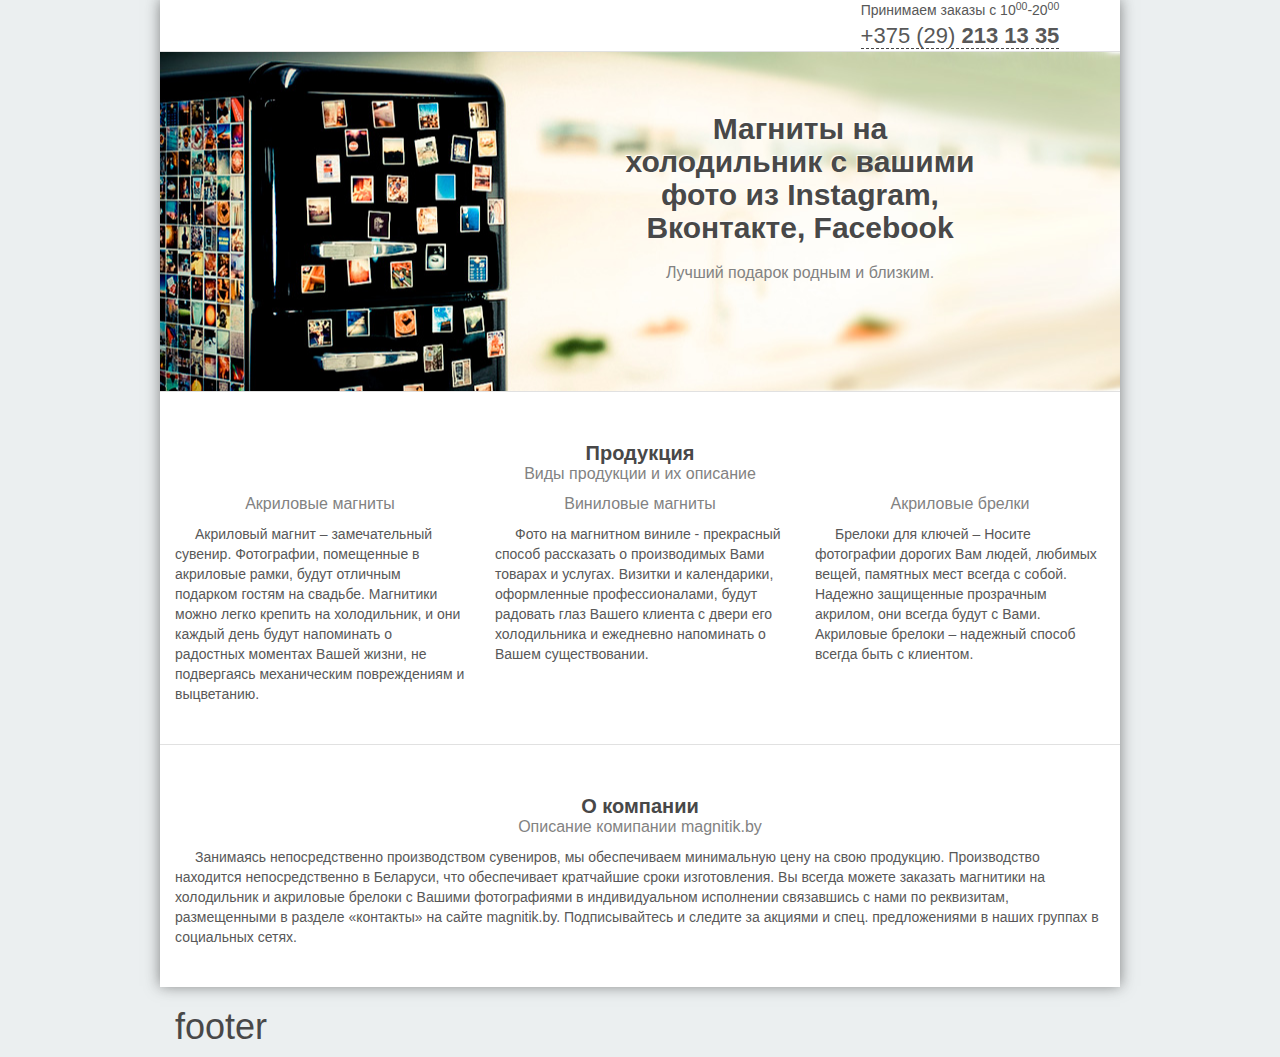
==== index.html @ 2bff2a59 "add js fix for wp8" ====
﻿<!DOCTYPE html>
<html lang="ru">
<head>
    <meta charset="utf-8">
    <meta http-equiv="X-UA-Compatible" content="IE=edge">
    <meta name="viewport" content="width=device-width, initial-scale=1">
    <title>Магниты на холодильник с вашими фото из Instagram, ВКонтакте, Facebook. Заказать магнитики на холодильник в Беларуси (Минск, Витебск, Гомель, Гродно, Брест) - magnitik.by</title>

    <!-- Bootstrap -->
    <link href="css/bootstrap.min.css" rel="stylesheet">
    <link href="Content/css/bootstrap.css" rel="stylesheet" />
    <script src="Content/js/bootstrap.js"></script>
    <link href="Content/css/site.css" rel="stylesheet" />

    <!-- HTML5 Shim and Respond.js IE8 support of HTML5 elements and media queries -->
    <!-- WARNING: Respond.js doesn't work if you view the page via file:// -->
    <!--[if lt IE 9]>
      <script src="https://oss.maxcdn.com/libs/html5shiv/3.7.0/html5shiv.js"></script>
      <script src="https://oss.maxcdn.com/libs/respond.js/1.4.2/respond.min.js"></script>
    <![endif]-->
</head>
<body>
     <script type="text/javascript">
        if (navigator.userAgent.match(/IEMobile\/10\.0/)) {
            var msViewportStyle = document.createElement('style');
            msViewportStyle.appendChild(
                document.createTextNode(
                    '@-ms-viewport{width:auto!important}'
                )
            );
            document.querySelector('head').appendChild(msViewportStyle);
        }</script>
    <div class="container base-container">
        <div class="row">
            <div class="col-sm-4 col-sm-pull-0 col-sm-offset-8 text-center">
                <div>Принимаем заказы с 10<sup>00</sup>-20<sup>00</sup></div>
                <span class="phone">+375 (29) <strong>213 13 35</strong></span>
                </>
            </div>
        </div>
        <div class="row cover">
            <!--<img class="img-responsive" src="Content/img/cover.jpg"/>-->
            <div class="col-sm-6 col-sm-offset-5">
                <h1>
                    <strong>Магниты на холодильник с вашими фото из Instagram, Вконтакте, Facebook</strong>
                </h1>
                <h2 class="text-center">Лучший подарок родным и близким.</h2>
            </div>
        </div>
        <div class="content row">
            <h1 class="text-center"><strong>Продукция</strong></h1>
            <h2 class="text-center">Виды продукции и их описание</h2>
            <div class="col-sm-4">
                <h2>Акриловые магниты</h2>
                <span>

                    Акриловый магнит – замечательный сувенир. Фотографии, помещенные в акриловые рамки, будут отличным подарком гостям на свадьбе. Магнитики можно легко крепить на холодильник, и они каждый день будут напоминать о радостных моментах Вашей жизни, не подвергаясь механическим повреждениям и выцветанию.
                </span>

            </div>
            <div class="col-sm-4">
                <h2>Виниловые магниты</h2>
                <span>
                    Фото на магнитном виниле - прекрасный способ рассказать о производимых Вами товарах и услугах. Визитки и календарики, оформленные профессионалами, будут радовать глаз Вашего клиента с двери его холодильника и ежедневно напоминать о Вашем существовании.
                </span>

            </div>
            <div class="col-sm-4">
                <h2>Акриловые брелки</h2>
                <span>
                    Брелоки для ключей – Носите фотографии дорогих Вам людей, любимых вещей, памятных мест всегда с собой. Надежно защищенные прозрачным акрилом, они всегда будут с Вами. Акриловые брелоки – надежный способ всегда быть с клиентом.
                </span>
            </div>

        </div>
        <div class="content row">
            <div class="col-sm-12">
                <h1 class="text-center"><strong>О компании</strong> </h1>
                <h2 class="text-center">Описание комипании magnitik.by</h2>
                <span>
                    Занимаясь непосредственно производством сувениров, мы обеспечиваем минимальную цену на свою продукцию. Производство находится непосредственно в Беларуси, что обеспечивает кратчайшие сроки изготовления. Вы всегда можете заказать магнитики на холодильник и акриловые брелоки с Вашими фотографиями в индивидуальном исполнении связавшись с нами по реквизитам, размещенными в разделе «контакты» на сайте magnitik.by. Подписывайтесь и следите за акциями и спец. предложениями в наших группах в социальных сетях.
                </span>
            </div>
        </div>

    </div>
    <div class="container">
        <h1>footer</h1>

    </div>

    <!-- jQuery (necessary for Bootstrap's JavaScript plugins) -->
    <script src="https://ajax.googleapis.com/ajax/libs/jquery/1.11.0/jquery.min.js"></script>
    <!-- Include all compiled plugins (below), or include individual files as needed -->
    <script src="js/bootstrap.min.js"></script>
</body>
</html>
---- Content/css/site.css ----
﻿.base-container {
    background-color: white;
    -webkit-box-shadow: 0px -1px 14px 0px rgba(50, 50, 50, 0.59);
    -moz-box-shadow: 0px -1px 14px 0px rgba(50, 50, 50, 0.59);
    box-shadow: 0px -1px 14px 0px rgba(50, 50, 50, 0.59);
}

.content {
    border-top: 1px solid #e1e1e1;
    padding: 30px 0 40px 0;
}



    .content h1 {
        font-size: 20px;
        margin-bottom: 0;
        color: #484848;
    }

    .content h2 {
        font-size: 16px;
        line-height: 20px;
        margin-top: 0;
        color: #828282;
    }



.cover {
    background: url(../img/cover.jpg) no-repeat 100% 50%;
    height: 340px;
    border-top: 1px solid #e1e1e1;
}

    .cover h1 {
        font-size: 24px;
        text-align: center;
        margin: 60px 40px 20px 40px;
        
        -ms-text-shadow: -1px -1px 1px rgba(255, 255, 255, 1);
        text-shadow: -1px -1px 1px rgba(255, 255, 255, 1);
    }

    .cover h2 {
        color: #828282;
        font-size: 16px;
    }

    .phone-title {
        font-size: 12px;
    }
    .phone {
        font-size: 22px;
        border-bottom: 1px dashed #464646;
        padding: 0!important;
    }



@media (min-width: 768px) {
    .cover {
        background: url(../img/cover.jpg) no-repeat 50% 50%;
    }
    .cover h1 {
        font-size: 30px;
    }
}


.content div h2 {
    text-align: center;
}

.container div span {
    padding-left: 20px;
}
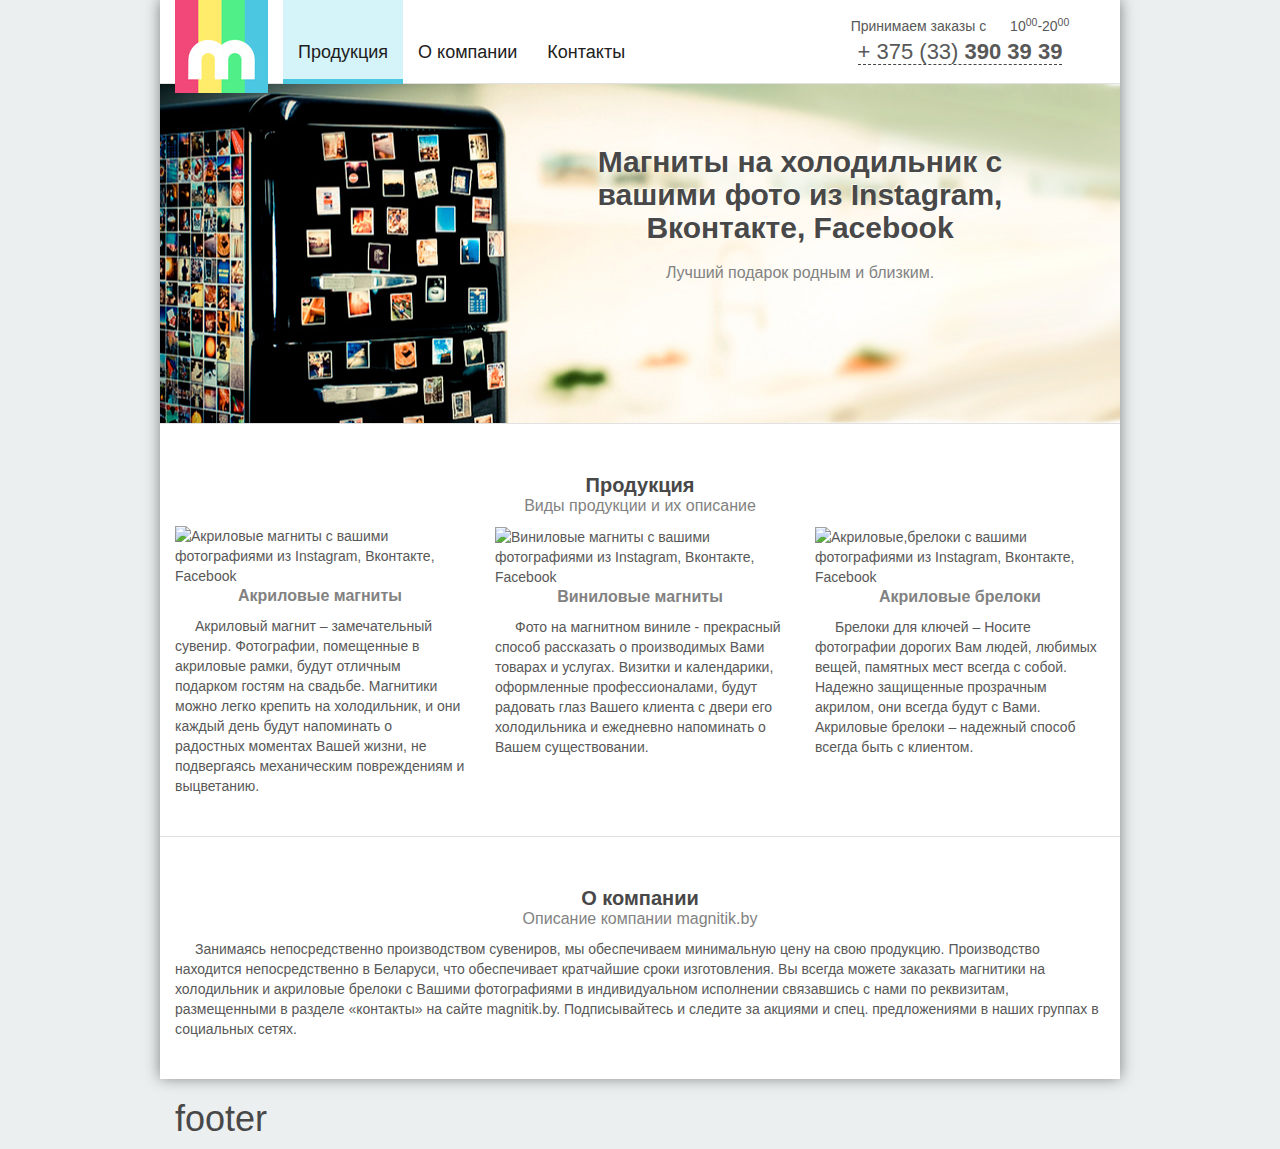
==== commit c91efd18: "add menu and images" ====
--- a/index.html
+++ b/index.html
@@ -9,7 +9,6 @@
     <!-- Bootstrap -->
     <link href="css/bootstrap.min.css" rel="stylesheet">
     <link href="Content/css/bootstrap.css" rel="stylesheet" />
-    <script src="Content/js/bootstrap.js"></script>
     <link href="Content/css/site.css" rel="stylesheet" />
 
     <!-- HTML5 Shim and Respond.js IE8 support of HTML5 elements and media queries -->
@@ -29,54 +28,82 @@
                 )
             );
             document.querySelector('head').appendChild(msViewportStyle);
-        }</script>
+        }
+     </script>
     <div class="container base-container">
         <div class="row">
-            <div class="col-sm-4 col-sm-pull-0 col-sm-offset-8 text-center">
-                <div>Принимаем заказы с 10<sup>00</sup>-20<sup>00</sup></div>
-                <span class="phone">+375 (29) <strong>213 13 35</strong></span>
+            <div class="col-sm-8 menu-container">
+                <nav class="navbar navbar-default" role="navigation">
+                  <div class="container-fluid">
+                    <!-- Brand and toggle get grouped for better mobile display -->
+                    <div class="navbar-header">
+                      <button type="button" class="navbar-toggle" data-toggle="collapse" data-target="#bs-example-navbar-collapse-1">
+                        <span class="sr-only">Toggle navigation</span>
+                        <span class="icon-bar"></span>
+                        <span class="icon-bar"></span>
+                        <span class="icon-bar"></span>
+                      </button>
+                      <a class="navbar-brand" href="#">
+                          <img src="../Content/img/logo.jpg" alt="logo"/>
+                      </a>
+                    </div>
+
+                    <!-- Collect the nav links, forms, and other content for toggling -->
+                    <div class="collapse navbar-collapse" id="bs-example-navbar-collapse-1">
+                      <ul class="nav navbar-nav">
+                        <li class="current-page"><a href="#product">Продукция</a></li>
+                        <li><a href="#about-company">О компании</a></li>
+                        <li><a href="#about-company">Контакты</a></li>
+                      </ul>
+                    </div><!-- /.navbar-collapse -->
+                  </div><!-- /.container-fluid -->
+                </nav>
+            </div>
+            <div class="col-sm-4 text-center phone-content item-content">
+                <div>Принимаем заказы с 
+                    <span>10<sup>00</sup>-20<sup>00</sup></span>
+                </div>
+                <span class="phone">+ 375 (33) <strong>390 39 39</strong></span>
                 </>
             </div>
         </div>
         <div class="row cover">
-            <!--<img class="img-responsive" src="Content/img/cover.jpg"/>-->
-            <div class="col-sm-6 col-sm-offset-5">
+            <div class="col-sm-6 col-sm-offset-5 text-center">
                 <h1>
                     <strong>Магниты на холодильник с вашими фото из Instagram, Вконтакте, Facebook</strong>
                 </h1>
-                <h2 class="text-center">Лучший подарок родным и близким.</h2>
+                <h2>Лучший подарок родным и близким.</h2>
             </div>
         </div>
         <div class="content row">
-            <h1 class="text-center"><strong>Продукция</strong></h1>
+            <h1 id="product" class="text-center"><strong>Продукция</strong></h1>
             <h2 class="text-center">Виды продукции и их описание</h2>
             <div class="col-sm-4">
-                <h2>Акриловые магниты</h2>
+                <img class="img-responsive" src="../content/img/prod-acril-frame.jpg" alt="Акриловые магниты c вашими фотографиями из Instagram, Вконтакте, Facebook"/>
+                <h2 class="prod-name"><strong>Акриловые магниты</strong></h2>
                 <span>
-
                     Акриловый магнит – замечательный сувенир. Фотографии, помещенные в акриловые рамки, будут отличным подарком гостям на свадьбе. Магнитики можно легко крепить на холодильник, и они каждый день будут напоминать о радостных моментах Вашей жизни, не подвергаясь механическим повреждениям и выцветанию.
                 </span>
-
             </div>
-            <div class="col-sm-4">
-                <h2>Виниловые магниты</h2>
+            <div class="col-sm-4 item-content">
+                <img class="img-responsive" src="../content/img/prod-vinil.jpg" alt="Виниловые магниты c вашими фотографиями из Instagram, Вконтакте, Facebook"/>
+                <h2 class="prod-name"><strong>Виниловые магниты</strong></h2>
                 <span>
                     Фото на магнитном виниле - прекрасный способ рассказать о производимых Вами товарах и услугах. Визитки и календарики, оформленные профессионалами, будут радовать глаз Вашего клиента с двери его холодильника и ежедневно напоминать о Вашем существовании.
                 </span>
-
             </div>
-            <div class="col-sm-4">
-                <h2>Акриловые брелки</h2>
+            <div class="col-sm-4 item-content">
+                <img class="img-responsive" src="../content/img/prod-keys.jpg" alt="Акриловые,брелоки  c вашими фотографиями из Instagram, Вконтакте, Facebook"/>
+                <h2 class="prod-name"><strong>Акриловые брелоки</strong></h2>
                 <span>
                     Брелоки для ключей – Носите фотографии дорогих Вам людей, любимых вещей, памятных мест всегда с собой. Надежно защищенные прозрачным акрилом, они всегда будут с Вами. Акриловые брелоки – надежный способ всегда быть с клиентом.
                 </span>
             </div>
-
         </div>
         <div class="content row">
             <div class="col-sm-12">
-                <h1 class="text-center"><strong>О компании</strong> </h1>
-                <h2 class="text-center">Описание комипании magnitik.by</h2>
+                <h1 id="about-company" class="text-center"><strong>О компании</strong> </h1>
+                <h2 class="text-center">Описание компании magnitik.by</h2>
                 <span>
                     Занимаясь непосредственно производством сувениров, мы обеспечиваем минимальную цену на свою продукцию. Производство находится непосредственно в Беларуси, что обеспечивает кратчайшие сроки изготовления. Вы всегда можете заказать магнитики на холодильник и акриловые брелоки с Вашими фотографиями в индивидуальном исполнении связавшись с нами по реквизитам, размещенными в разделе «контакты» на сайте magnitik.by. Подписывайтесь и следите за акциями и спец. предложениями в наших группах в социальных сетях.
                 </span>
@@ -92,6 +119,9 @@
     <!-- jQuery (necessary for Bootstrap's JavaScript plugins) -->
     <script src="https://ajax.googleapis.com/ajax/libs/jquery/1.11.0/jquery.min.js"></script>
     <!-- Include all compiled plugins (below), or include individual files as needed -->
-    <script src="js/bootstrap.min.js"></script>
+    <script src="Content/js/bootstrap.js"></script>
+    <script type="text/javascript">
+        $('body').scrollspy({ target: '.navbar-example' })
+    </script>
 </body>
 </html>--- a/Content/css/site.css
+++ b/Content/css/site.css
@@ -5,10 +5,30 @@
     box-shadow: 0px -1px 14px 0px rgba(50, 50, 50, 0.59);
 }
 
+
+.phone-content{
+    padding: 15px 0;
+}
+
+.item-content{
+    border-top: 1px solid #e1e1e1;
+}
+
+.prod-name{
+    font-size: 16px;
+    color: #4d4d4d;  
+}
+
 .content {
     border-top: 1px solid #e1e1e1;
     padding: 30px 0 40px 0;
 }
+
+.current-page{
+    background-color: #d5f4fa;
+    border-bottom: 5px solid #4cc7e1;
+}
+
 
 
 
@@ -24,19 +44,24 @@
         margin-top: 0;
         color: #828282;
     }
+.menu-container{
+    padding: 0;
+}
 
 
 
 .cover {
+    margin-top: -2px;
     background: url(../img/cover.jpg) no-repeat 100% 50%;
     height: 340px;
     border-top: 1px solid #e1e1e1;
 }
 
     .cover h1 {
+        max-width: 460px;
         font-size: 24px;
         text-align: center;
-        margin: 60px 40px 20px 40px;
+        margin: 60px auto 20px auto;
         
         -ms-text-shadow: -1px -1px 1px rgba(255, 255, 255, 1);
         text-shadow: -1px -1px 1px rgba(255, 255, 255, 1);
@@ -65,6 +90,9 @@
     .cover h1 {
         font-size: 30px;
     }
+    .item-content{
+        border-top: 1px solid transparent;
+    }
 }
 
 
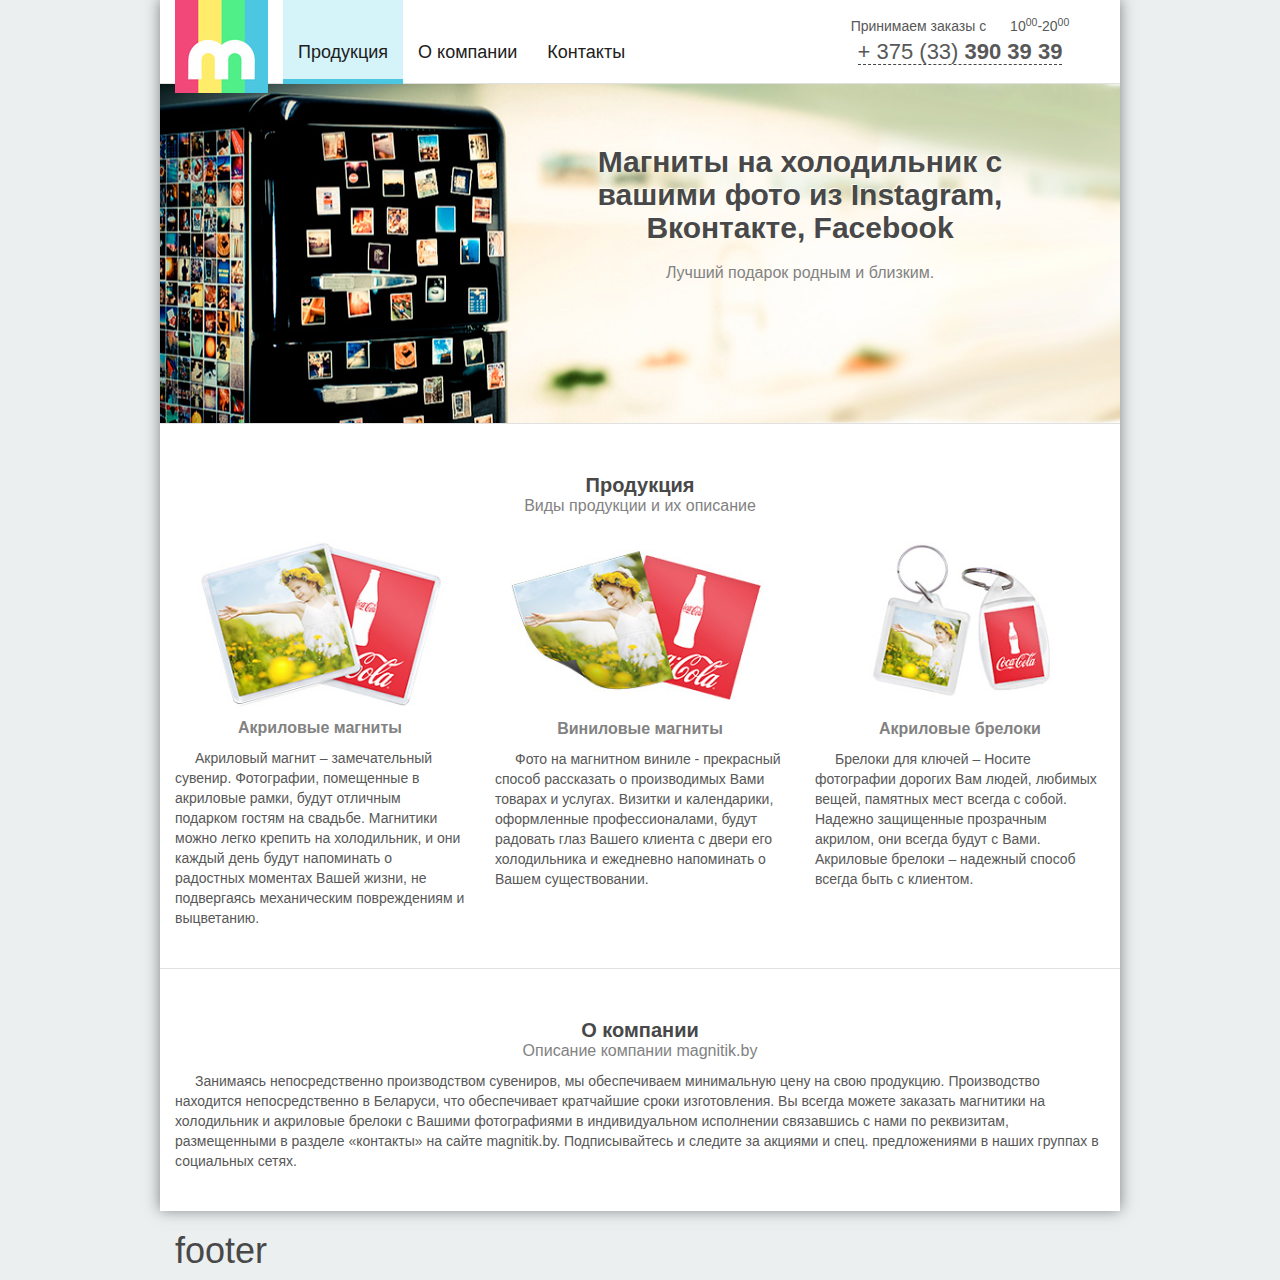
==== commit 634ddc66: "fix images" ====
--- a/index.html
+++ b/index.html
@@ -79,21 +79,21 @@
             <h1 id="product" class="text-center"><strong>Продукция</strong></h1>
             <h2 class="text-center">Виды продукции и их описание</h2>
             <div class="col-sm-4">
-                <img class="img-responsive" src="../content/img/prod-acril-frame.jpg" alt="Акриловые магниты c вашими фотографиями из Instagram, Вконтакте, Facebook"/>
+                <img class="img-responsive" src="Content/img/prod-acril-frame.jpg" alt="Акриловые магниты c вашими фотографиями из Instagram, Вконтакте, Facebook"/>
                 <h2 class="prod-name"><strong>Акриловые магниты</strong></h2>
                 <span>
                     Акриловый магнит – замечательный сувенир. Фотографии, помещенные в акриловые рамки, будут отличным подарком гостям на свадьбе. Магнитики можно легко крепить на холодильник, и они каждый день будут напоминать о радостных моментах Вашей жизни, не подвергаясь механическим повреждениям и выцветанию.
                 </span>
             </div>
             <div class="col-sm-4 item-content">
-                <img class="img-responsive" src="../content/img/prod-vinil.jpg" alt="Виниловые магниты c вашими фотографиями из Instagram, Вконтакте, Facebook"/>
+                <img class="img-responsive" src="Content/img/prod-vinil.jpg" alt="Виниловые магниты c вашими фотографиями из Instagram, Вконтакте, Facebook"/>
                 <h2 class="prod-name"><strong>Виниловые магниты</strong></h2>
                 <span>
                     Фото на магнитном виниле - прекрасный способ рассказать о производимых Вами товарах и услугах. Визитки и календарики, оформленные профессионалами, будут радовать глаз Вашего клиента с двери его холодильника и ежедневно напоминать о Вашем существовании.
                 </span>
             </div>
             <div class="col-sm-4 item-content">
-                <img class="img-responsive" src="../content/img/prod-keys.jpg" alt="Акриловые,брелоки  c вашими фотографиями из Instagram, Вконтакте, Facebook"/>
+                <img class="img-responsive" src="Content/img/prod-keys.jpg" alt="Акриловые,брелоки  c вашими фотографиями из Instagram, Вконтакте, Facebook"/>
                 <h2 class="prod-name"><strong>Акриловые брелоки</strong></h2>
                 <span>
                     Брелоки для ключей – Носите фотографии дорогих Вам людей, любимых вещей, памятных мест всегда с собой. Надежно защищенные прозрачным акрилом, они всегда будут с Вами. Акриловые брелоки – надежный способ всегда быть с клиентом.
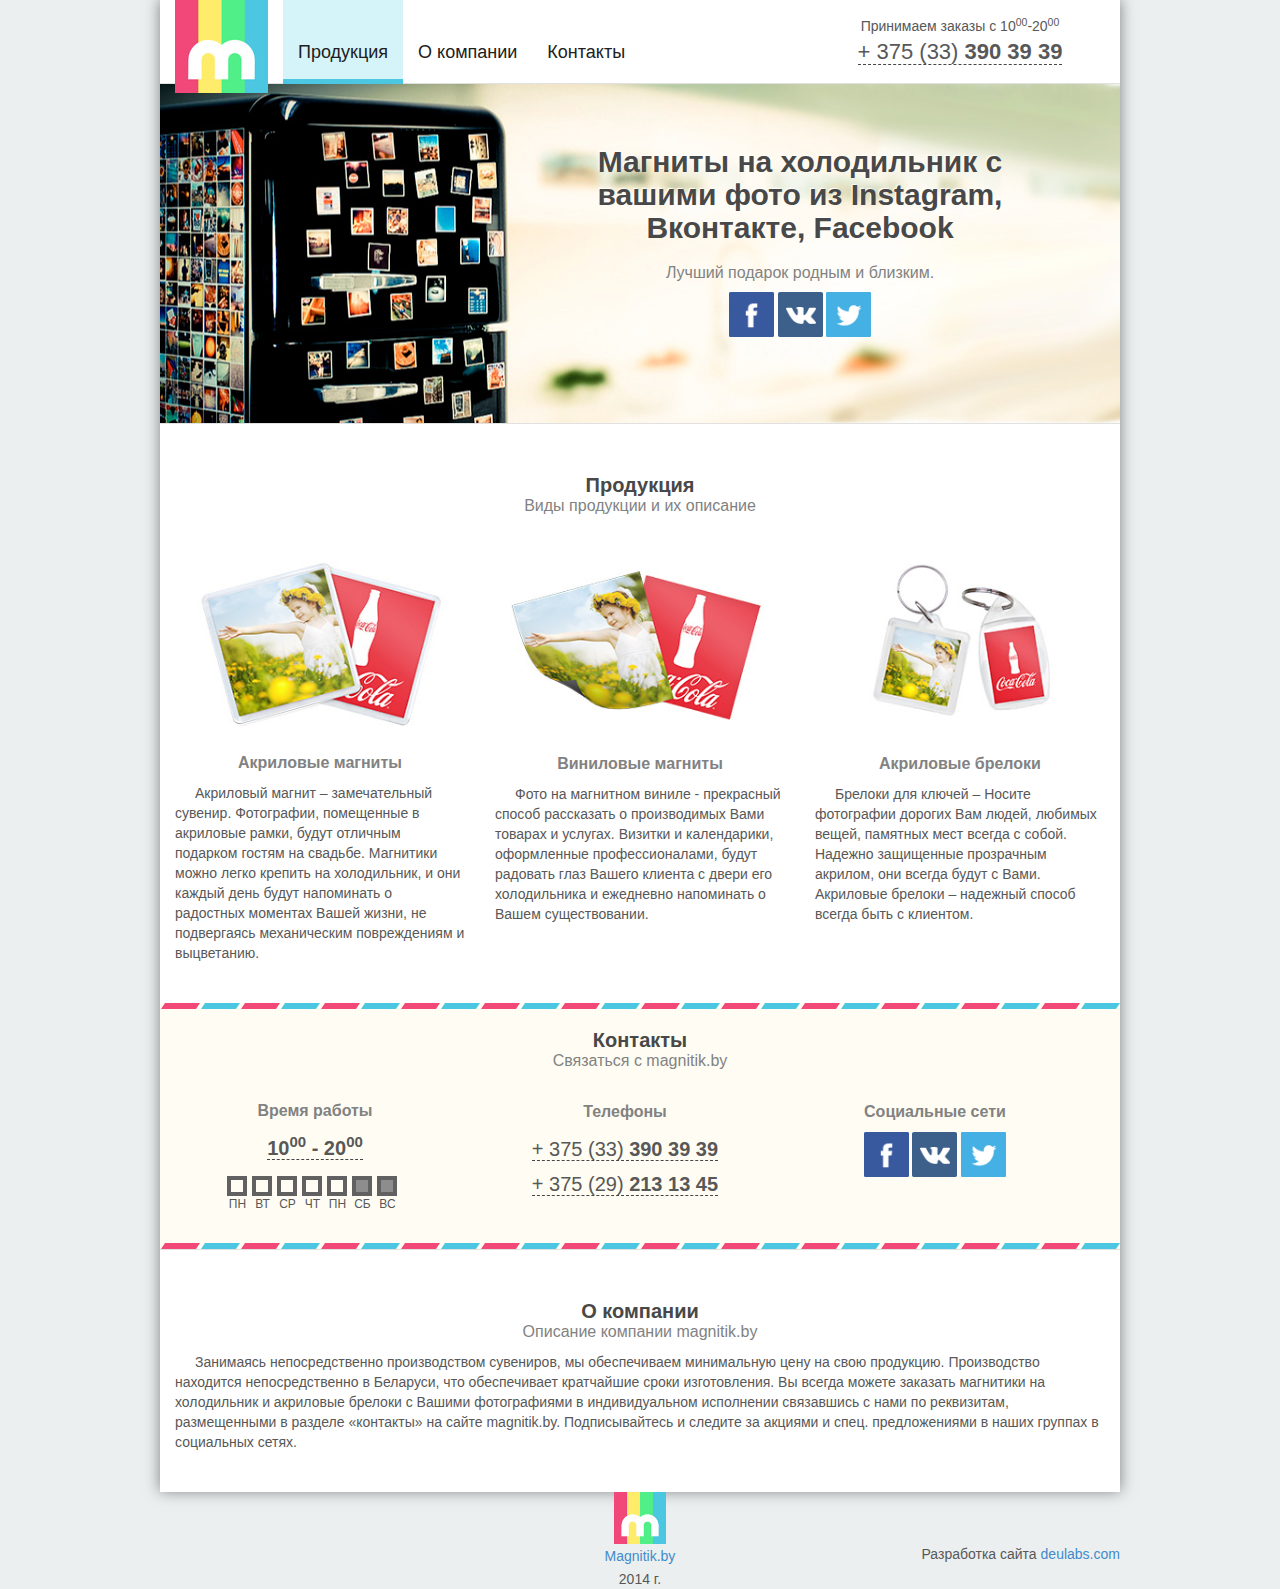
==== commit b5420b7f: "add keywords" ====
--- a/index.html
+++ b/index.html
@@ -4,13 +4,14 @@
     <meta charset="utf-8">
     <meta http-equiv="X-UA-Compatible" content="IE=edge">
     <meta name="viewport" content="width=device-width, initial-scale=1">
+    <meta name="description" content="magnitik.by - акриловые магниты на холодильние с вашифи фотографиями. Виниловые магниты на холодильник с вашими фотографиями из Instagram, Вконтакте, Facebook. Акриловые брелоки (брелки) с вашими фотографиями. Магниты в Беларуси, Минске, Витебске, Бресте, Магилеве, Гомеле, Молодечно, Борисове ">
+    <meta name="keywords" content="магниты, магнитики, брелоки, брелки, магниты на холодильник, виниловые магниты, акриловые магниты, сувениры, ">
+    <link href="favicon.ico" rel="shortcut icon" type="image/x-icon" />
     <title>Магниты на холодильник с вашими фото из Instagram, ВКонтакте, Facebook. Заказать магнитики на холодильник в Беларуси (Минск, Витебск, Гомель, Гродно, Брест) - magnitik.by</title>
-
     <!-- Bootstrap -->
     <link href="css/bootstrap.min.css" rel="stylesheet">
     <link href="Content/css/bootstrap.css" rel="stylesheet" />
     <link href="Content/css/site.css" rel="stylesheet" />
-
     <!-- HTML5 Shim and Respond.js IE8 support of HTML5 elements and media queries -->
     <!-- WARNING: Respond.js doesn't work if you view the page via file:// -->
     <!--[if lt IE 9]>
@@ -19,7 +20,7 @@
     <![endif]-->
 </head>
 <body>
-     <script type="text/javascript">
+    <script type="text/javascript">
         if (navigator.userAgent.match(/IEMobile\/10\.0/)) {
             var msViewportStyle = document.createElement('style');
             msViewportStyle.appendChild(
@@ -29,39 +30,39 @@
             );
             document.querySelector('head').appendChild(msViewportStyle);
         }
-     </script>
+    </script>
     <div class="container base-container">
         <div class="row">
             <div class="col-sm-8 menu-container">
                 <nav class="navbar navbar-default" role="navigation">
-                  <div class="container-fluid">
-                    <!-- Brand and toggle get grouped for better mobile display -->
-                    <div class="navbar-header">
-                      <button type="button" class="navbar-toggle" data-toggle="collapse" data-target="#bs-example-navbar-collapse-1">
-                        <span class="sr-only">Toggle navigation</span>
-                        <span class="icon-bar"></span>
-                        <span class="icon-bar"></span>
-                        <span class="icon-bar"></span>
-                      </button>
-                      <a class="navbar-brand" href="#">
-                          <img src="../Content/img/logo.jpg" alt="logo"/>
-                      </a>
-                    </div>
-
-                    <!-- Collect the nav links, forms, and other content for toggling -->
-                    <div class="collapse navbar-collapse" id="bs-example-navbar-collapse-1">
-                      <ul class="nav navbar-nav">
-                        <li class="current-page"><a href="#product">Продукция</a></li>
-                        <li><a href="#about-company">О компании</a></li>
-                        <li><a href="#about-company">Контакты</a></li>
-                      </ul>
-                    </div><!-- /.navbar-collapse -->
-                  </div><!-- /.container-fluid -->
+                    <div class="container-fluid">
+                        <!-- Brand and toggle get grouped for better mobile display -->
+                        <div class="navbar-header">
+                            <button type="button" class="navbar-toggle" data-toggle="collapse" data-target="#bs-example-navbar-collapse-1">
+                                <span class="sr-only">Toggle navigation</span>
+                                <span class="icon-bar"></span>
+                                <span class="icon-bar"></span>
+                                <span class="icon-bar"></span>
+                            </button>
+                            <a class="navbar-brand" href="#">
+                                <img src="../Content/img/logo.jpg" alt="logo" />
+                            </a>
+                        </div>
+
+                        <!-- Collect the nav links, forms, and other content for toggling -->
+                        <div class="collapse navbar-collapse" id="bs-example-navbar-collapse-1">
+                            <ul class="nav navbar-nav">
+                                <li class="current-page"><a href="#product">Продукция</a></li>
+                                <li><a href="#about-company">О компании</a></li>
+                                <li><a href="#about-company">Контакты</a></li>
+                            </ul>
+                        </div><!-- /.navbar-collapse -->
+                    </div><!-- /.container-fluid -->
                 </nav>
             </div>
             <div class="col-sm-4 text-center phone-content item-content">
-                <div>Принимаем заказы с 
-                    <span>10<sup>00</sup>-20<sup>00</sup></span>
+                <div>
+                    Принимаем заказы с 10<sup>00</sup>-20<sup>00</sup>
                 </div>
                 <span class="phone">+ 375 (33) <strong>390 39 39</strong></span>
                 </>
@@ -73,33 +74,117 @@
                     <strong>Магниты на холодильник с вашими фото из Instagram, Вконтакте, Facebook</strong>
                 </h1>
                 <h2>Лучший подарок родным и близким.</h2>
+                <div class="social-items">
+                    <a href="http://vk.com/magnitikby">
+                        <img src="Content/img/fb.png" />
+                    </a>
+                    <a href="http://vk.com/magnitikby">
+                        <img src="Content/img/vk.png" />
+                    </a>
+                    <a href="http://vk.com/magnitikby">
+                        <img src="Content/img/tw.png" />
+                    </a>
+                </div>
             </div>
         </div>
         <div class="content row">
             <h1 id="product" class="text-center"><strong>Продукция</strong></h1>
             <h2 class="text-center">Виды продукции и их описание</h2>
-            <div class="col-sm-4">
-                <img class="img-responsive" src="Content/img/prod-acril-frame.jpg" alt="Акриловые магниты c вашими фотографиями из Instagram, Вконтакте, Facebook"/>
+            <div class="col-sm-4 prod-item">
+                <img class="img-responsive" src="../Content/img/prod-acril-frame.jpg" alt="Акриловые магниты c вашими фотографиями из Instagram, Вконтакте, Facebook" />
                 <h2 class="prod-name"><strong>Акриловые магниты</strong></h2>
                 <span>
                     Акриловый магнит – замечательный сувенир. Фотографии, помещенные в акриловые рамки, будут отличным подарком гостям на свадьбе. Магнитики можно легко крепить на холодильник, и они каждый день будут напоминать о радостных моментах Вашей жизни, не подвергаясь механическим повреждениям и выцветанию.
                 </span>
             </div>
-            <div class="col-sm-4 item-content">
-                <img class="img-responsive" src="Content/img/prod-vinil.jpg" alt="Виниловые магниты c вашими фотографиями из Instagram, Вконтакте, Facebook"/>
+            <div class="col-sm-4 item-content prod-item">
+                <img class="img-responsive" src="../Content/img/prod-vinil.jpg" alt="Виниловые магниты c вашими фотографиями из Instagram, Вконтакте, Facebook" />
                 <h2 class="prod-name"><strong>Виниловые магниты</strong></h2>
                 <span>
                     Фото на магнитном виниле - прекрасный способ рассказать о производимых Вами товарах и услугах. Визитки и календарики, оформленные профессионалами, будут радовать глаз Вашего клиента с двери его холодильника и ежедневно напоминать о Вашем существовании.
                 </span>
             </div>
-            <div class="col-sm-4 item-content">
-                <img class="img-responsive" src="Content/img/prod-keys.jpg" alt="Акриловые,брелоки  c вашими фотографиями из Instagram, Вконтакте, Facebook"/>
+            <div class="col-sm-4 item-content prod-item">
+                <img class="img-responsive" src="../Content/img/prod-keys.jpg" alt="Акриловые,брелоки  c вашими фотографиями из Instagram, Вконтакте, Facebook" />
                 <h2 class="prod-name"><strong>Акриловые брелоки</strong></h2>
                 <span>
                     Брелоки для ключей – Носите фотографии дорогих Вам людей, любимых вещей, памятных мест всегда с собой. Надежно защищенные прозрачным акрилом, они всегда будут с Вами. Акриловые брелоки – надежный способ всегда быть с клиентом.
                 </span>
             </div>
         </div>
+
+        <div class="contact-info row">
+            <div class="line"></div>
+            <h1 class="text-center"><strong>Контакты</strong> </h1>
+            <h2 class="text-center">Связаться с magnitik.by</h2>
+            <div class="container row">
+                <div class="col-sm-4 prod-item">
+                    <h2 class="text-center"><strong>Время работы</strong></h2>
+                    <div>
+                        <span class="phone"><strong>10<sup>00</sup> - 20<sup>00</sup></strong></span>
+                    </div>
+                    <div class="days">
+                        <ul>
+                            <li>
+                                <div></div>
+                                ПН
+                            </li>
+                            <li>
+                                <div></div>
+                                ВТ
+                            </li>
+                            <li>
+                                <div></div>
+                                СР
+                            </li>
+                            <li>
+                                <div></div>
+                                ЧТ
+                            </li>
+                            <li>
+                                <div></div>
+                                ПН
+                            </li>
+                            <li>
+                                <div class="free-day"></div>
+                                СБ
+                            </li>
+                            <li>
+                                <div class="free-day"></div>
+                                ВС
+                            </li>
+                        </ul>
+                        <div class="clearfix"></div>
+                    </div>
+                    <div class="clearfix"></div>
+                </div>
+                <div class="col-sm-4 item-content prod-item">
+                    <h2 class="text-center"><strong>Телефоны</strong></h2>
+                    <div>
+                        <span class="phone">+ 375 (33) <strong>390 39 39</strong></span>
+                    </div>
+                    <div>
+                        <span class="phone">+ 375 (29) <strong>213 13 45</strong></span>
+                    </div>
+                </div>
+                <div class="col-sm-4 item-content prod-item social-items" style="padding-bottom:30px;">
+                    <h2 class="text-center">
+                        <strong>Социальные сети</strong>
+                    </h2>
+                    <a href="http://vk.com/magnitikby">
+                        <img src="Content/img/fb.png" />
+                    </a>
+                    <a href="http://vk.com/magnitikby">
+                        <img src="Content/img/vk.png" />
+                    </a>
+                    <a href="http://vk.com/magnitikby">
+                        <img src="Content/img/tw.png" />
+                    </a>
+                </div>
+            </div>
+            <div class="line"></div>
+        </div>
+
         <div class="content row">
             <div class="col-sm-12">
                 <h1 id="about-company" class="text-center"><strong>О компании</strong> </h1>
@@ -111,8 +196,18 @@
         </div>
 
     </div>
-    <div class="container">
-        <h1>footer</h1>
+    <div class="container ">
+        <div class="row text-center footer">
+            <div class="col-sm-4"></div>
+            <div class="col-sm-4">
+                <img src="Content/img/logo.jpg" style="width: 52px;" />
+                <h2 class="footer-h1"><a href="#">Magnitik.by</a></h2>
+                2014 г.
+            </div>
+            <div class="col-sm-4 text-right" style="padding: 52px 0 0 0">
+                Разработка сайта <a href="http://deulabs.com">deulabs.com</a>
+            </div>
+        </div>
 
     </div>
 
--- a/Content/css/site.css
+++ b/Content/css/site.css
@@ -6,17 +6,61 @@
 }
 
 
-.phone-content{
+.phone-content {
     padding: 15px 0;
 }
 
-.item-content{
+.item-content {
     border-top: 1px solid #e1e1e1;
-}
-
-.prod-name{
-    font-size: 16px;
-    color: #4d4d4d;  
+    margin-top: 30px;
+}
+
+.line {
+    height: 6px;
+    background: url('[data-uri]') /*../img/line.png*/ repeat-x;
+    *background: url(../img/line.png) repeat-x; /* For IE 6 and 7 */
+}
+
+.contact-info {
+    margin: 0 -15px;
+    background: #fffdf3;
+    text-align: center;
+}
+
+    .contact-info ul {
+        list-style: none;
+        padding: 0;
+        display: block;
+        position: relative;
+    }
+
+        .contact-info ul li {
+            display: block;
+            float: left;
+            margin: 0 5px 0 0;
+            font-size: 12px;
+            text-align: center;
+            position: relative;
+        }
+
+            .contact-info ul li div {
+                width: 20px;
+                height: 20px;
+                border: 4px solid #616161;
+            }
+
+    .contact-info .phone {
+        font-size: 18px;
+        line-height: 35px;
+    }
+
+.days {
+    width: 175px;
+    margin: 0 auto;
+}
+
+.free-day {
+    background: #8d8d8d;
 }
 
 .content {
@@ -24,31 +68,47 @@
     padding: 30px 0 40px 0;
 }
 
-.current-page{
+.current-page {
     background-color: #d5f4fa;
     border-bottom: 5px solid #4cc7e1;
 }
 
-
-
-
-    .content h1 {
-        font-size: 20px;
-        margin-bottom: 0;
-        color: #484848;
-    }
-
-    .content h2 {
-        font-size: 16px;
-        line-height: 20px;
-        margin-top: 0;
-        color: #828282;
-    }
-.menu-container{
+.contact-info h1,
+.content h1 {
+    font-size: 20px;
+    margin-bottom: 0;
+    color: #484848;
+}
+
+.contact-info h2,
+.content h2 {
+    font-size: 16px;
+    line-height: 20px;
+    margin-top: 0;
+    color: #828282;
+}
+
+.contact-info .prod-item {
+    margin-bottom: 0;
+}
+
+.menu-container {
     padding: 0;
 }
 
-
+.prod-item {
+    padding-top: 20px;
+}
+
+    .prod-item img {
+        margin: 0 auto;
+    }
+
+.prod-name {
+    font-size: 16px;
+    color: #4d4d4d;
+    padding-top: 15px;
+}
 
 .cover {
     margin-top: -2px;
@@ -62,7 +122,6 @@
         font-size: 24px;
         text-align: center;
         margin: 60px auto 20px auto;
-        
         -ms-text-shadow: -1px -1px 1px rgba(255, 255, 255, 1);
         text-shadow: -1px -1px 1px rgba(255, 255, 255, 1);
     }
@@ -72,28 +131,90 @@
         font-size: 16px;
     }
 
-    .phone-title {
-        font-size: 12px;
-    }
-    .phone {
-        font-size: 22px;
-        border-bottom: 1px dashed #464646;
-        padding: 0!important;
-    }
-
-
+.phone-title {
+    font-size: 12px;
+}
+
+.phone {
+    font-size: 18px;
+    border-bottom: 1px dashed #464646;
+    padding: 0 !important;
+}
+
+.footerSocialLinks a {
+    display: inline-block;
+    margin-left: 2px;
+    width: 51px;
+    height: 51px;
+    background: url(images/sprite.png)no-repeat -71px -77px;
+}
+
+
+.social-items a :hover,
+.social-items a :active,
+.social-items a,
+.prod-item a:hover,
+.prod-item a:active,
+.prod-item a {
+    text-decoration: none;
+}
+
+    .social-items a img {
+        width: 35px;
+    }
+
+    .footer {
+        font-size: 14px;
+    }
+    .footer-h1 {
+        font-size: 14px;
+        line-height: 15px;
+        margin: 5px;
+        padding: 0;
+    }
 
 @media (min-width: 768px) {
     .cover {
         background: url(../img/cover.jpg) no-repeat 50% 50%;
     }
-    .cover h1 {
-        font-size: 30px;
-    }
-    .item-content{
+
+        .cover h1 {
+            font-size: 26px;
+        }
+
+    .item-content {
         border-top: 1px solid transparent;
-    }
-}
+        margin-top: 0;
+    }
+
+    .contact-info .prod-item {
+        margin-bottom: 30px;
+    }
+
+    .social-items a img {
+        width: 45px;
+    }
+}
+
+
+@media (min-width: 992px) {
+        .navbar-nav > li > a {
+            font-size: 18px;
+        }
+        .phone {
+            font-size: 22px;
+        }
+        .cover h1 {
+            font-size: 30px;
+        }
+        .contact-info .phone {
+        font-size: 20px;
+        line-height: 35px;
+    }
+
+    
+}
+
 
 
 .content div h2 {
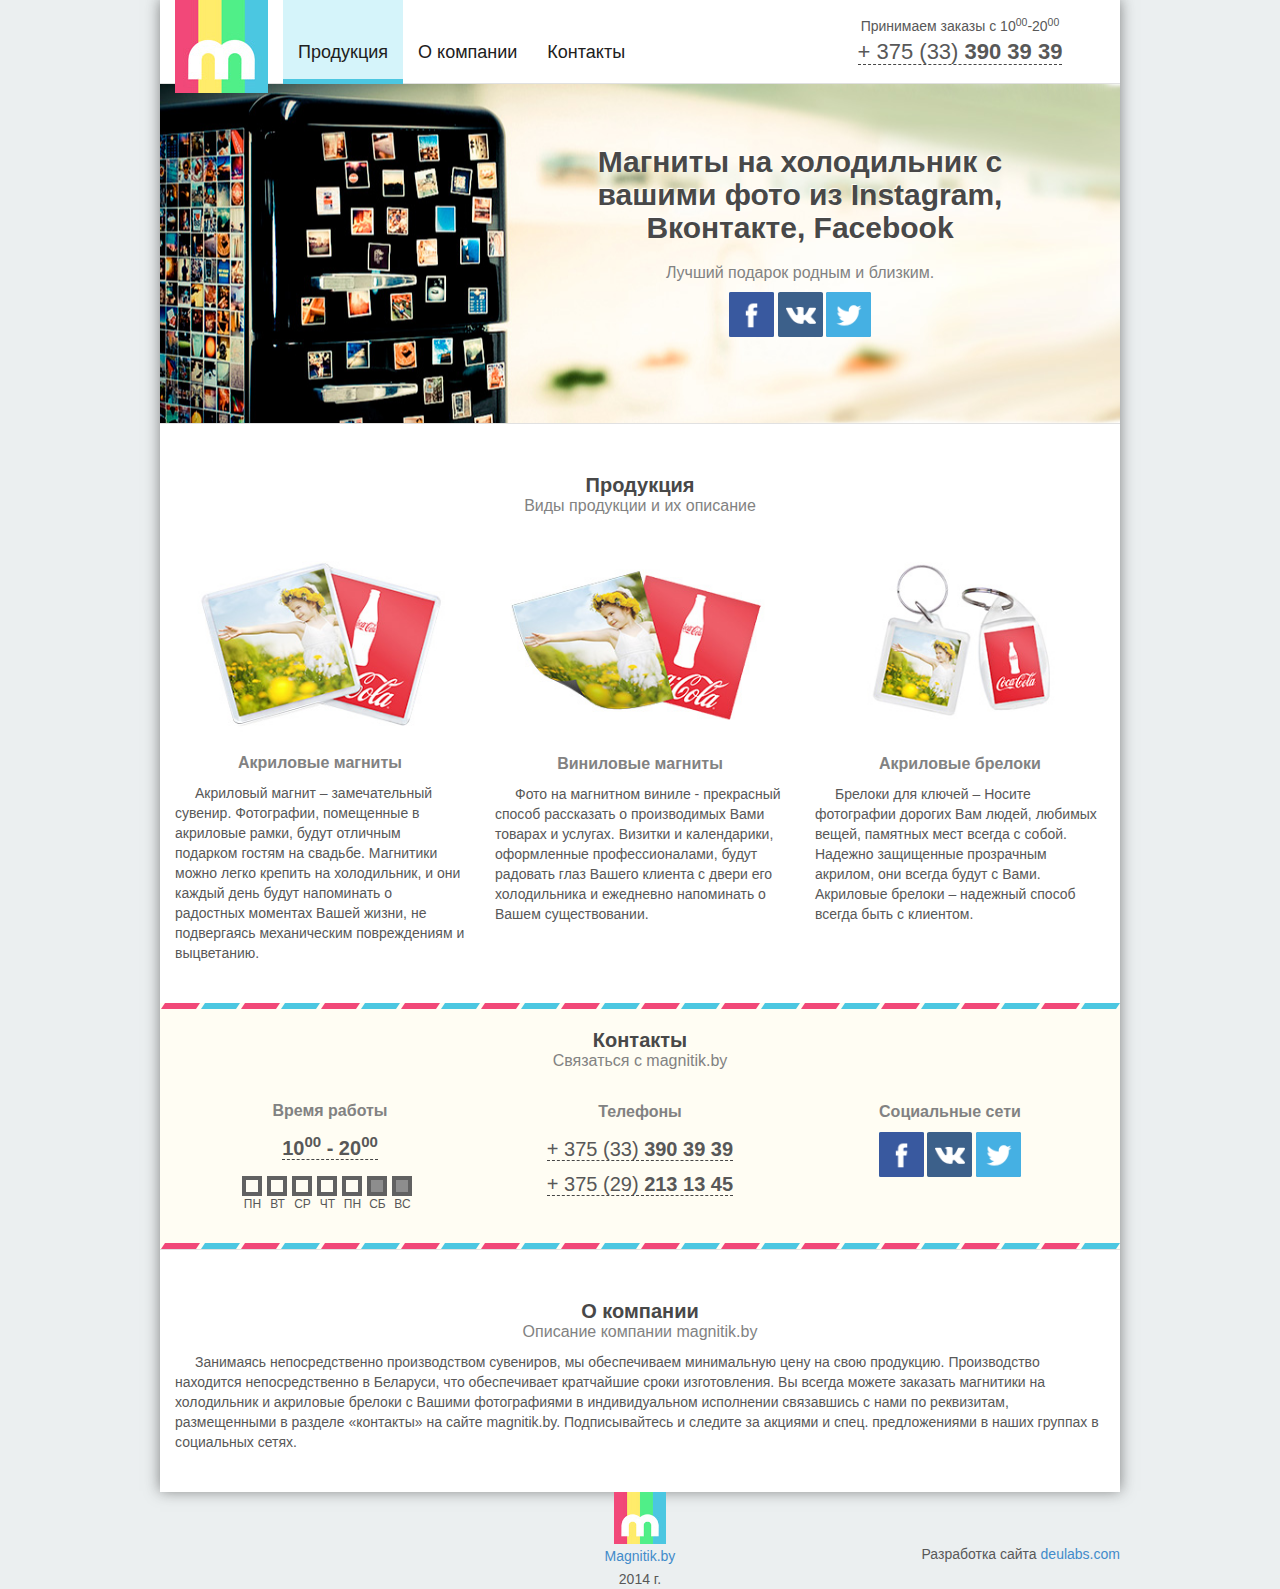
==== commit e1fd64a3: "change" ====
--- a/index.html
+++ b/index.html
@@ -117,7 +117,7 @@
             <div class="line"></div>
             <h1 class="text-center"><strong>Контакты</strong> </h1>
             <h2 class="text-center">Связаться с magnitik.by</h2>
-            <div class="container row">
+            <div class="container">
                 <div class="col-sm-4 prod-item">
                     <h2 class="text-center"><strong>Время работы</strong></h2>
                     <div>
@@ -156,7 +156,7 @@
                         </ul>
                         <div class="clearfix"></div>
                     </div>
-                    <div class="clearfix"></div>
+                    
                 </div>
                 <div class="col-sm-4 item-content prod-item">
                     <h2 class="text-center"><strong>Телефоны</strong></h2>
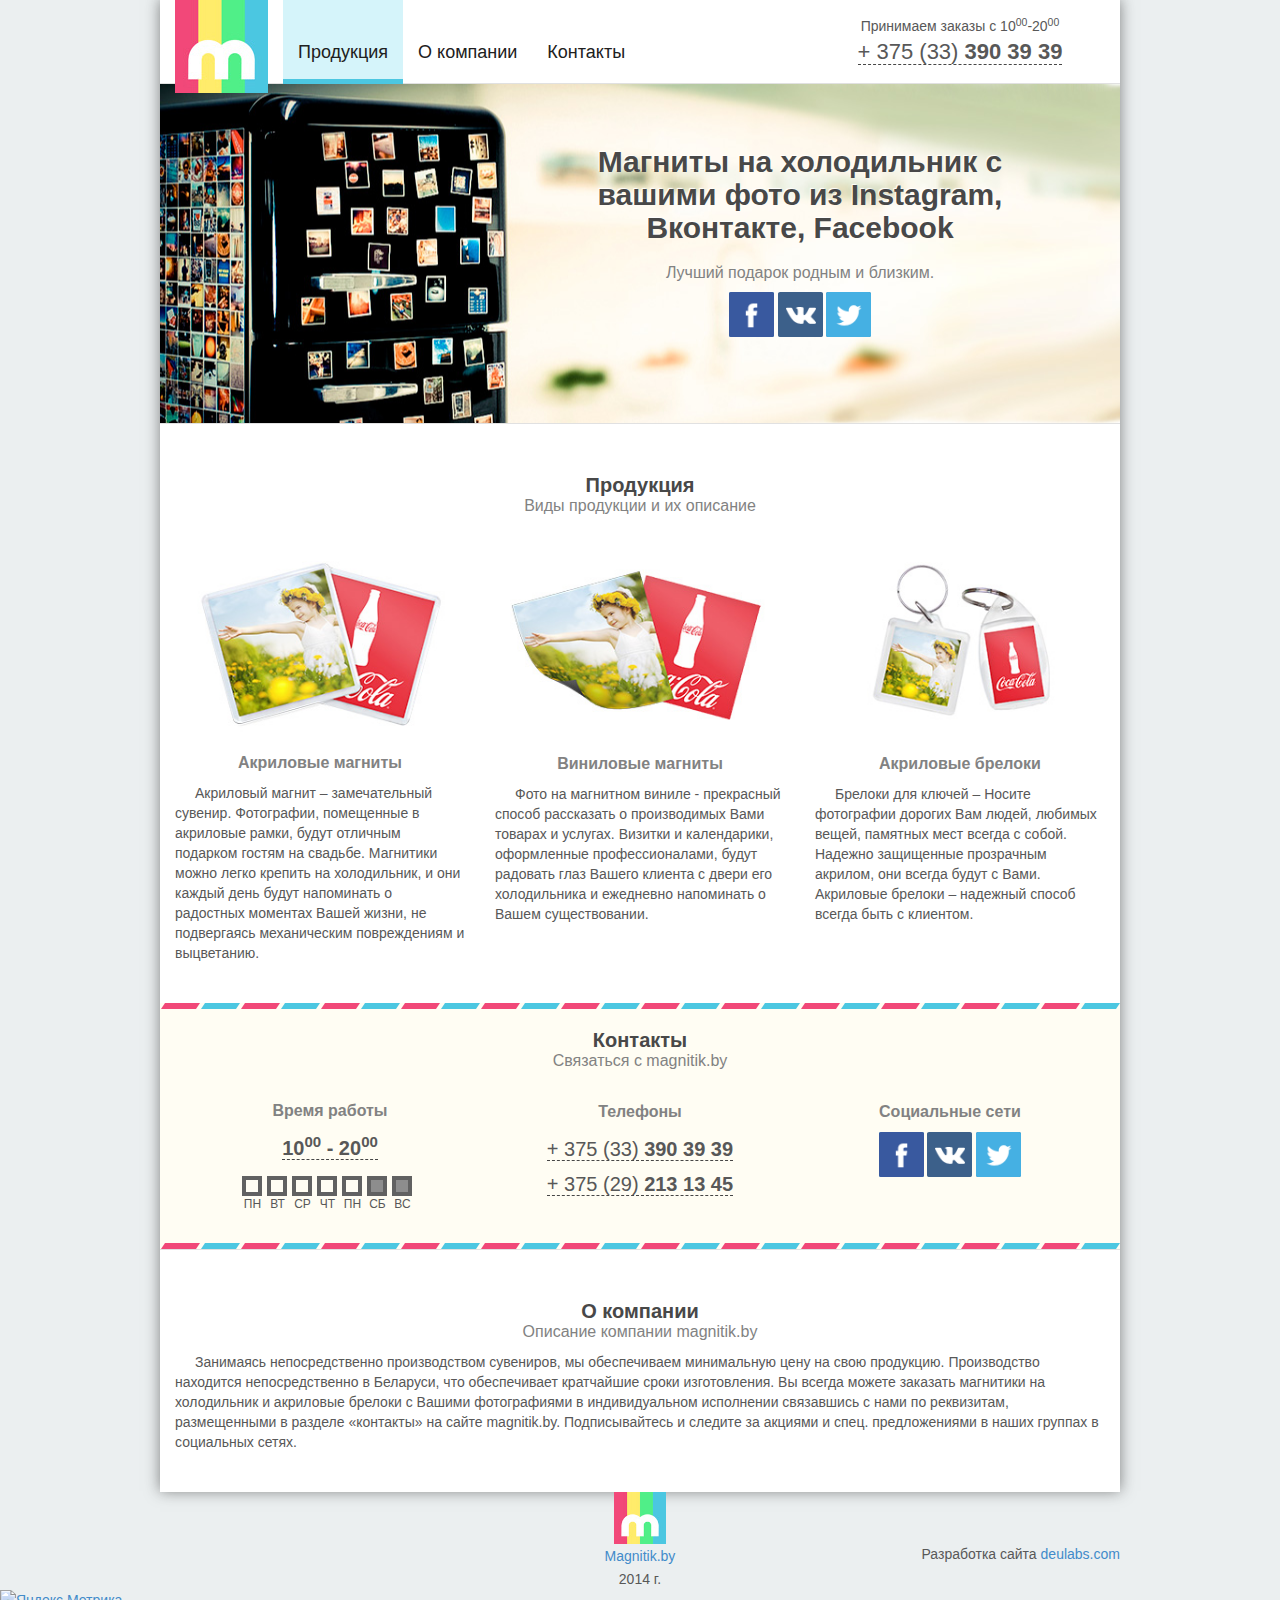
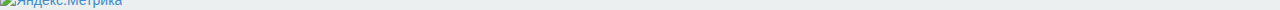
==== commit 2b38c352: "add metrics" ====
--- a/index.html
+++ b/index.html
@@ -218,5 +218,37 @@
     <script type="text/javascript">
         $('body').scrollspy({ target: '.navbar-example' })
     </script>
+<!-- Yandex.Metrika informer -->
+<a href="https://metrika.yandex.ru/stat/?id=24503123&amp;from=informer"
+target="_blank" rel="nofollow"><img src="//bs.yandex.ru/informer/24503123/3_1_FFFFFFFF_EFEFEFFF_0_pageviews"
+style="width:88px; height:31px; border:0;" alt="Яндекс.Метрика" title="Яндекс.Метрика: данные за сегодня (просмотры, визиты и уникальные посетители)" onclick="try{Ya.Metrika.informer({i:this,id:24503123,lang:'ru'});return false}catch(e){}"/></a>
+<!-- /Yandex.Metrika informer -->
+
+<!-- Yandex.Metrika counter -->
+<script type="text/javascript">
+(function (d, w, c) {
+    (w[c] = w[c] || []).push(function() {
+        try {
+            w.yaCounter24503123 = new Ya.Metrika({id:24503123,
+                    clickmap:true,
+                    trackLinks:true,
+                    accurateTrackBounce:true});
+        } catch(e) { }
+    });
+
+    var n = d.getElementsByTagName("script")[0],
+        s = d.createElement("script"),
+        f = function () { n.parentNode.insertBefore(s, n); };
+    s.type = "text/javascript";
+    s.async = true;
+    s.src = (d.location.protocol == "https:" ? "https:" : "http:") + "//mc.yandex.ru/metrika/watch.js";
+
+    if (w.opera == "[object Opera]") {
+        d.addEventListener("DOMContentLoaded", f, false);
+    } else { f(); }
+})(document, window, "yandex_metrika_callbacks");
+</script>
+<noscript><div><img src="//mc.yandex.ru/watch/24503123" style="position:absolute; left:-9999px;" alt="" /></div></noscript>
+<!-- /Yandex.Metrika counter -->
 </body>
 </html>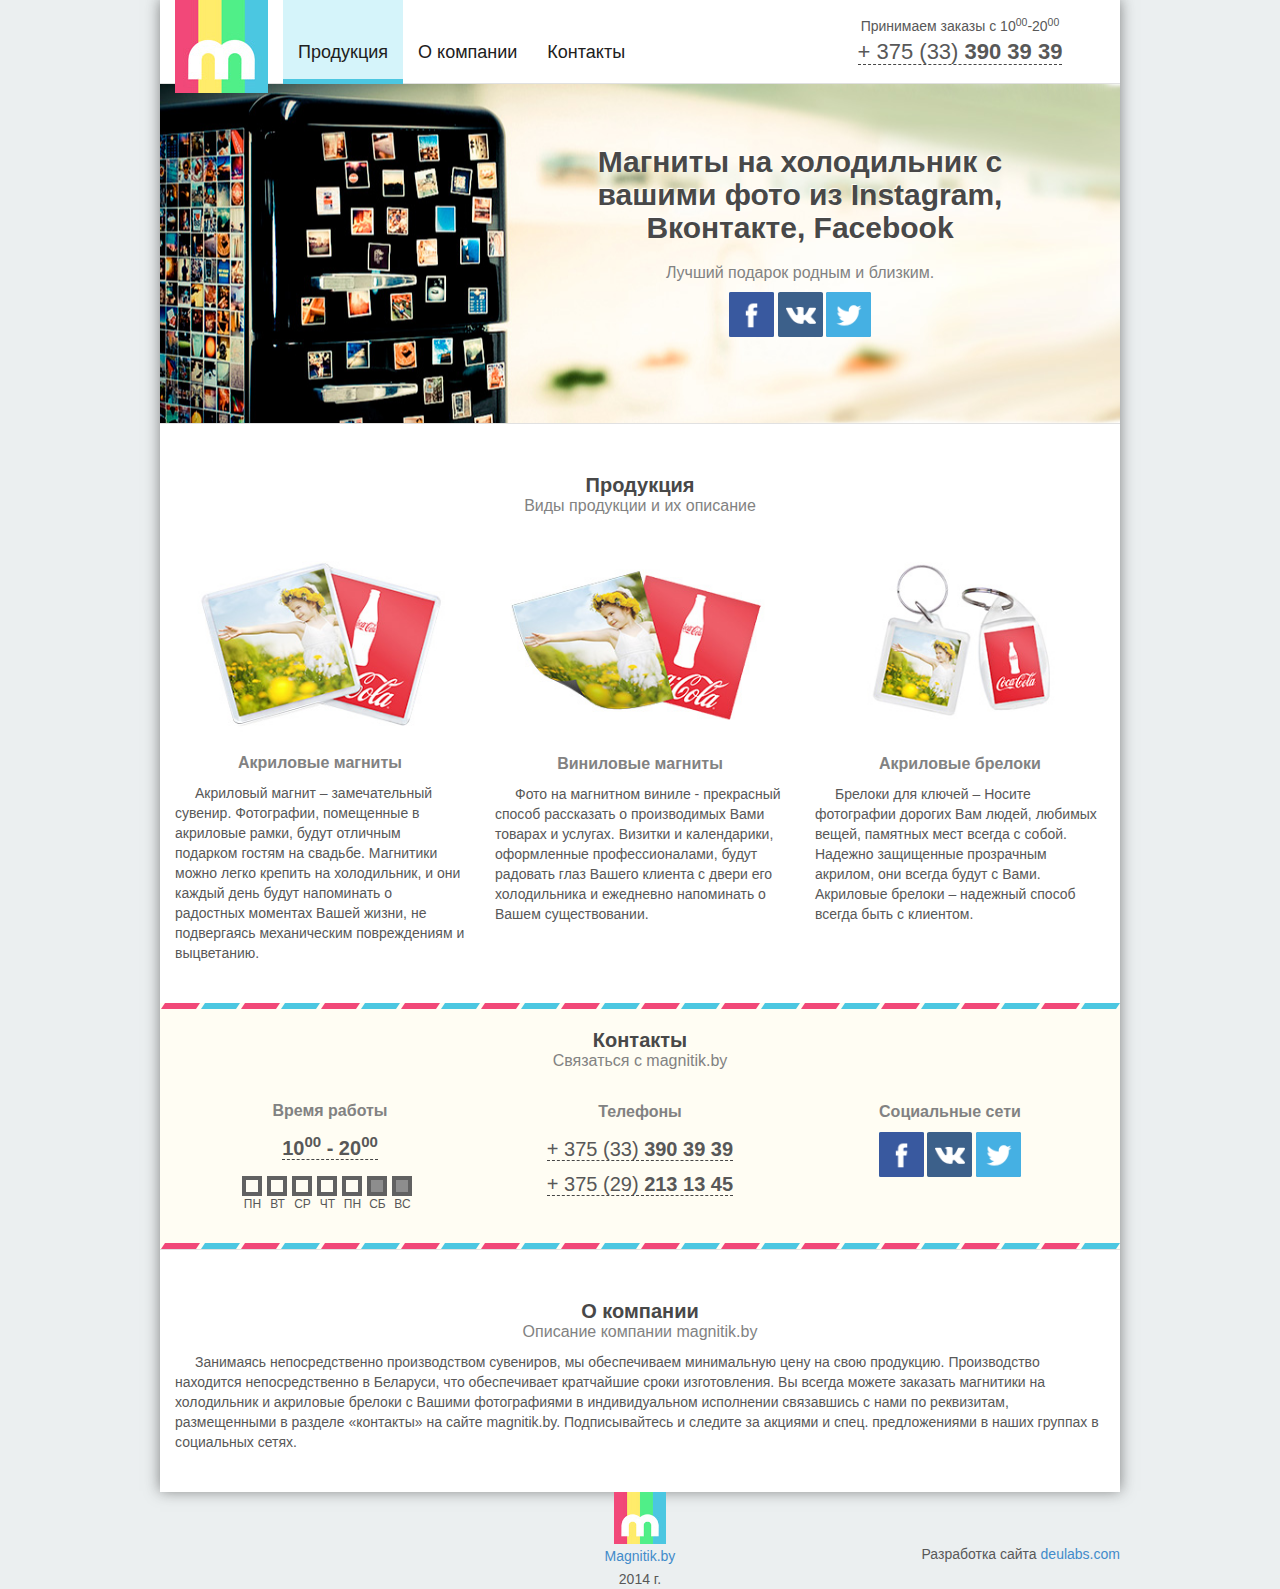
==== commit b397d555: "with out informer" ====
--- a/index.html
+++ b/index.html
@@ -218,12 +218,6 @@
     <script type="text/javascript">
         $('body').scrollspy({ target: '.navbar-example' })
     </script>
-<!-- Yandex.Metrika informer -->
-<a href="https://metrika.yandex.ru/stat/?id=24503123&amp;from=informer"
-target="_blank" rel="nofollow"><img src="//bs.yandex.ru/informer/24503123/3_1_FFFFFFFF_EFEFEFFF_0_pageviews"
-style="width:88px; height:31px; border:0;" alt="Яндекс.Метрика" title="Яндекс.Метрика: данные за сегодня (просмотры, визиты и уникальные посетители)" onclick="try{Ya.Metrika.informer({i:this,id:24503123,lang:'ru'});return false}catch(e){}"/></a>
-<!-- /Yandex.Metrika informer -->
-
 <!-- Yandex.Metrika counter -->
 <script type="text/javascript">
 (function (d, w, c) {
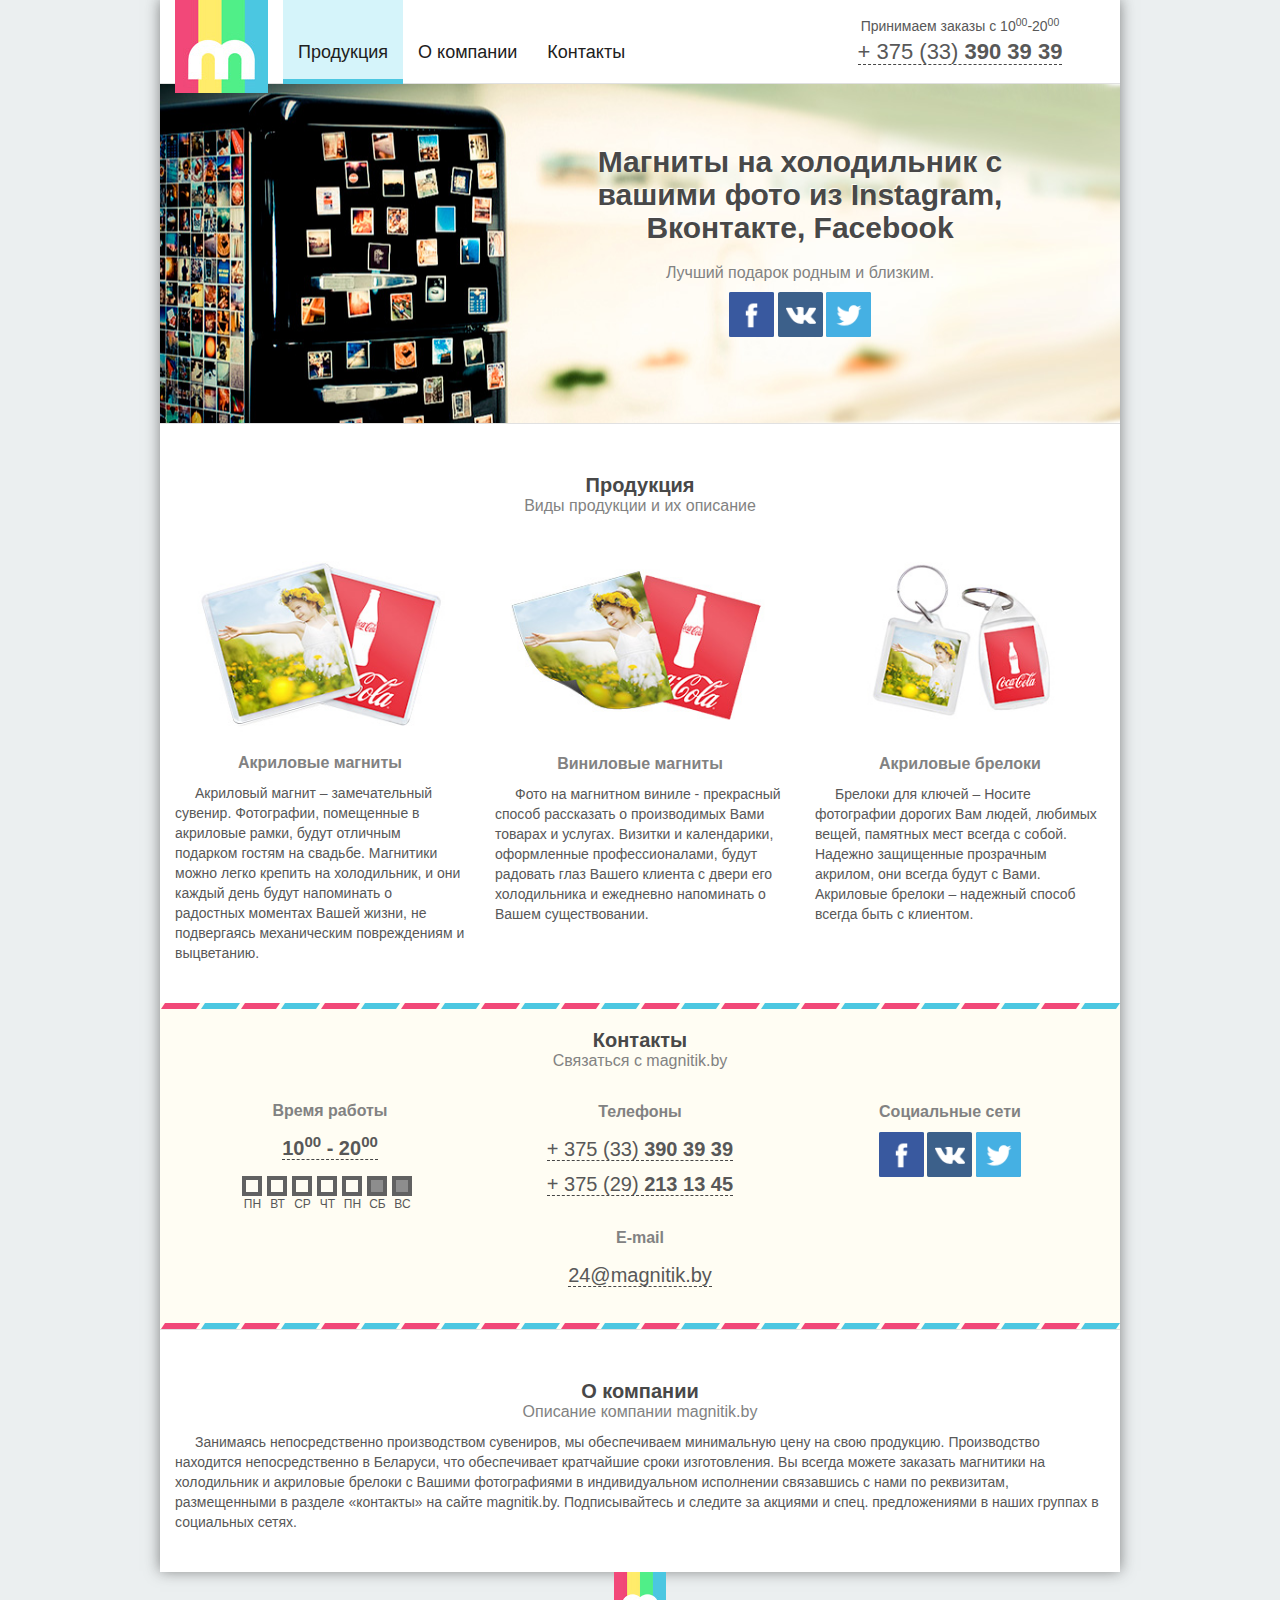
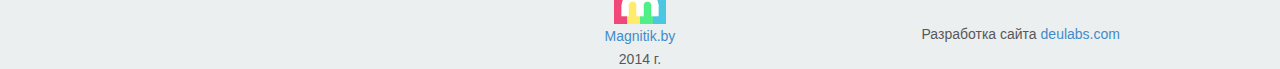
==== commit 1bcdd0ed: "add email" ====
--- a/index.html
+++ b/index.html
@@ -166,6 +166,10 @@
                     <div>
                         <span class="phone">+ 375 (29) <strong>213 13 45</strong></span>
                     </div>
+                    <h2 class="text-center" style="margin-top: 26px;"><strong>E-mail</strong></h2>
+                    <div>
+                        <a class="mail" href="mailto:24@magnitik.by"><span class="phone">24@magnitik.by</strong></span></a>
+                    </div>
                 </div>
                 <div class="col-sm-4 item-content prod-item social-items" style="padding-bottom:30px;">
                     <h2 class="text-center">
--- a/Content/css/site.css
+++ b/Content/css/site.css
@@ -141,6 +141,13 @@
     padding: 0 !important;
 }
 
+.mail
+{
+    color: #585858;
+    text-decoration: none;
+}
+
+
 .footerSocialLinks a {
     display: inline-block;
     margin-left: 2px;
